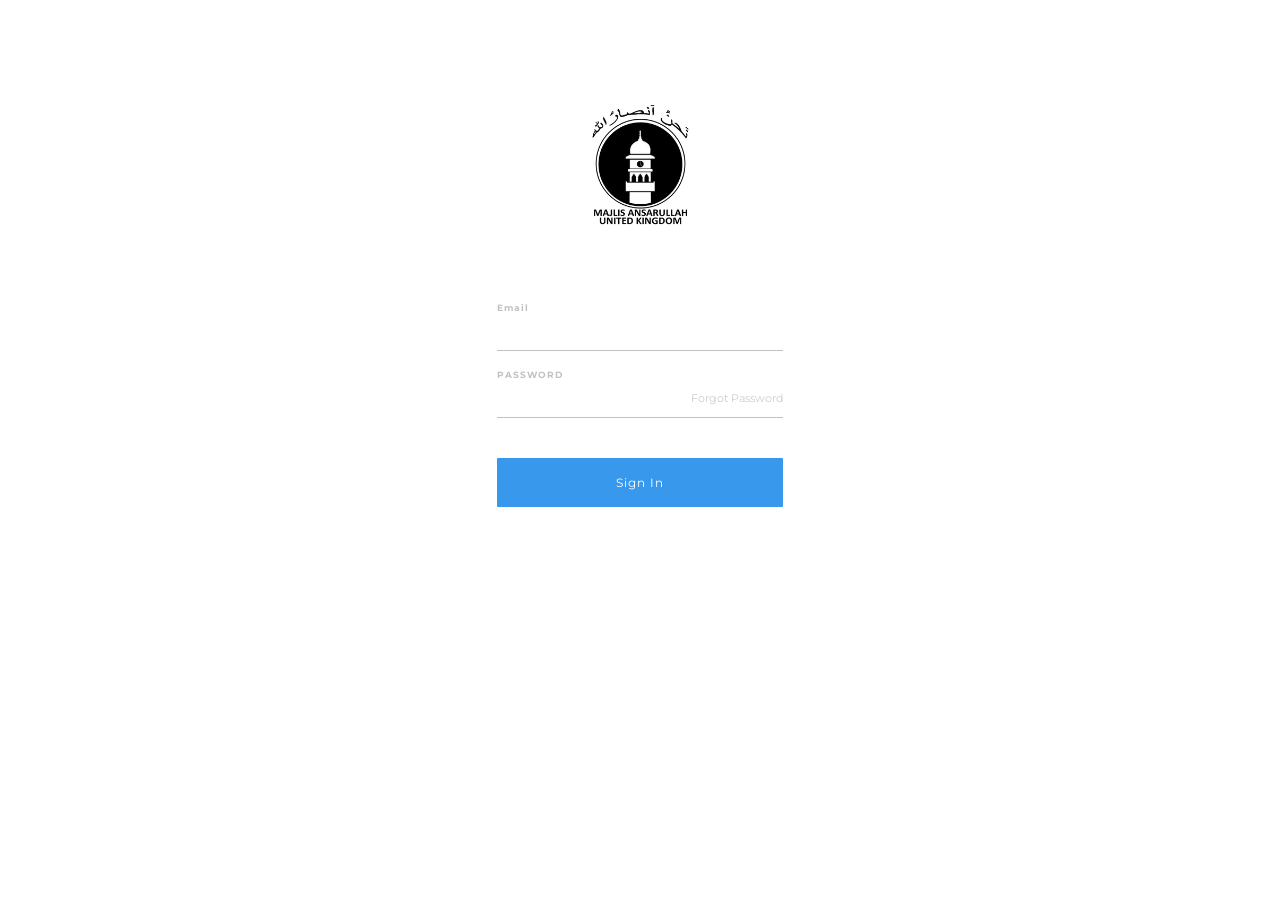
==== login.html @ 900bfc63 "first version1" ====
<!DOCTYPE html>
<html>
<head>
  <meta charset="utf-8">
  <title>Login</title>
  <meta name="viewport" content="width=device-width, initial-scale=1">
  <link rel="stylesheet" type="text/css" href="css/normalize.css">
  <link rel="stylesheet" type="text/css" href="css/framework.css">
  <link rel="stylesheet" type="text/css" href="css/styles.css">
  <link rel="shortcut icon" type="image/x-icon" href="images/logo.ico">
  <link rel="apple-touch-icon" href="images/logo.ico">
  <meta name="viewport" content="width=device-width, initial-scale=1, maximum-scale=1, user-scalable=no">
  <link href="css/ionicons.min.css" rel="stylesheet" type="text/css" />
</head>
<body>
  <section class="w-section mobile-wrapper">
    <div class="page-content bg-gradient" id="main-stack" data-scroll="0">
      <div class="body padding">
        <div class="logo-login"></div>
        <div class="bottom-section padding">
          <div class="w-form">
            <form id="login-form" name="login-form" action="" data-redirect="home.html">
              <div>
                <label class="label-form light" for="email-field">Email</label>
                <input class="w-input input-form light" id="email" type="email" name="email" data-name="email" >
                <div class="separator-fields"></div>
              </div>
              <div>
                <label class="label-form light" for="email">PASSWORD</label>
                <div class="block-input-combined">
                  <input class="w-input input-form light left" id="password" type="password" name="password" data-name="password" ><a class="right-input-link" href="forgot.html" data-load="1">Forgot Password</a>
                </div>
                <div class="separator-button-input"></div>
              </div>
              <input class="w-button action-button" type="submit" value="Sign In" data-wait="Please wait...">
              <div class="separator-button"></div><a class="link-upper" href="signup.html" data-load="1">Don't have an account? <strong class="b-link">Sign Up</strong></a>
            </form>
            
          </div>
        </div>
      </div>
    </div>
    <div class="page-content loading-mask" id="new-stack">
      <div class="loading-icon">
        <div class="navbar-button-icon icon ion-load-d"></div>
      </div>
    </div>
  </section>
  <script src="js/webfont.js"></script>
  <script>
    WebFont.load({
      google: {
        families: ["Montserrat:400,700"]
      }
    });
	/*$('input, textarea, button, select').off('touchstart mousedown').on('touchstart mousedown', function(e) {
    e.stopPropagation();
});*/
  </script>
  <script type="text/javascript" src="js/modernizr.js"></script>
  <script type="text/javascript" src="js/jquery.min.js"></script>
  <script type="text/javascript" src="js/framework.js"></script>
  <script type="text/javascript" src="js/scripts.js"></script>
  <script src="phonegap.js" type="text/javascript"></script>
  <!--<script type="text/javascript" src="cordova.js"></script>
  <script type="text/javascript" src="PushNotification.js"></script>-->
  <script type="text/javascript" src="js/login.js"></script>
  <!--[if lte IE 9]><script src="js/placeholders.min.js"></script><![endif]-->
</body>
</html>
---- css/framework.css ----
@font-face {
  font-family: 'framework-icons';
  src: url([data-uri]) format('truetype'), url([data-uri]) format('woff');
  font-weight: normal;
  font-style: normal;
}
[class^="w-icon-"],
[class*=" w-icon-"] {
  font-family: 'framework-icons';
  speak: none;
  font-style: normal;
  font-weight: normal;
  font-variant: normal;
  text-transform: none;
  line-height: 1;
  -webkit-font-smoothing: antialiased;
  -moz-osx-font-smoothing: grayscale;
}
.w-icon-slider-right:before {
  content: "\e600";
}
.w-icon-slider-left:before {
  content: "\e601";
}
.w-icon-nav-menu:before {
  content: "\e602";
}
.w-icon-arrow-down:before,
.w-icon-dropdown-toggle:before {
  content: "\e603";
}
* {
  -webkit-box-sizing: border-box;
  -moz-box-sizing: border-box;
  box-sizing: border-box;
}
html {
  height: 100%;
}
body {
  margin: 0;
  min-height: 100%;
  background-color: #fff;
  font-family: Arial, sans-serif;
  font-size: 14px;
  line-height: 20px;
  color: #333;
}
img {
  max-width: 100%;
  vertical-align: middle;
  display: inline-block;
}
html.w-mod-touch * {
  background-attachment: scroll !important;
}
.w-block {
  display: block;
}
.w-inline-block {
  max-width: 100%;
  display: inline-block;
}
.w-clearfix:before,
.w-clearfix:after {
  content: " ";
  display: table;
}
.w-clearfix:after {
  clear: both;
}
.w-hidden {
  display: none;
}
.w-button {
  display: inline-block;
  padding: 9px 15px;
  background-color: #3898ec;
  color: white;
  border: 0;
  line-height: inherit;
  text-decoration: none;
  cursor: pointer;
  border-radius: 0;
}
.w-button[href-disabled] {
  color: white;
  text-decoration: none;
}
input.w-button {
  -webkit-appearance: button;
}
html[data-w-dynpage] [data-w-cloak] {
  color: transparent !important;
}
h1,
h2,
h3,
h4,
h5,
h6 {
  font-weight: bold;
  margin-bottom: 10px;
}
h1 {
  font-size: 38px;
  line-height: 44px;
  margin-top: 20px;
}
h2 {
  font-size: 32px;
  line-height: 36px;
  margin-top: 20px;
}
h3 {
  font-size: 24px;
  line-height: 30px;
  margin-top: 20px;
}
h4 {
  font-size: 18px;
  line-height: 24px;
  margin-top: 10px;
}
h5 {
  font-size: 14px;
  line-height: 20px;
  margin-top: 10px;
}
h6 {
  font-size: 12px;
  line-height: 18px;
  margin-top: 10px;
}
p {
  margin-top: 0;
  margin-bottom: 10px;
}
a {
  color: #0082f3;
  text-decoration: underline;
}
a:focus {
  outline: 0;
}
blockquote {
  margin: 0 0 10px 0;
  padding: 10px 20px;
  border-left: 5px solid #E2E2E2;
  font-size: 18px;
  line-height: 22px;
}
figure {
  margin: 0;
  margin-bottom: 10px;
}
figcaption {
  margin-top: 5px;
  text-align: center;
}
ul,
ol {
  margin-top: 0;
  margin-bottom: 0;
  padding-left: 40px;
}
.w-list-unstyled {
  padding-left: 0;
  list-style: none;
}
.w-embed:before,
.w-embed:after {
  content: " ";
  display: table;
}
.w-embed:after {
  clear: both;
}
.w-video {
  width: 100%;
  position: relative;
  padding: 0;
}
.w-video iframe,
.w-video object,
.w-video embed {
  position: absolute;
  top: 0;
  left: 0;
  width: 100%;
  height: 100%;
}
fieldset {
  padding: 0;
  margin: 0;
  border: 0;
}
button,
html input[type="button"],
input[type="reset"] {
  border: 0;
  cursor: pointer;
  -webkit-appearance: button;
}
.w-form {
  margin: 0 0 15px;
}
.w-form-done {
  display: none;
  padding: 20px;
  text-align: center;
  background-color: #dddddd;
}
.w-form-fail {
  display: none;
  margin-top: 10px;
  padding: 10px;
  background-color: #ffdede;
}
label {
  display: block;
  margin-bottom: 5px;
  font-weight: bold;
}
.w-input,
.w-select {
  display: block;
  width: 100%;
  height: 38px;
  padding: 8px 12px;
  margin-bottom: 10px;
  font-size: 14px;
  line-height: 1.428571429;
  color: #333333;
  vertical-align: middle;
  background-color: #ffffff;
  border: 1px solid #cccccc;
}
.w-input:-moz-placeholder,
.w-select:-moz-placeholder {
  color: #999999;
}
.w-input::-moz-placeholder,
.w-select::-moz-placeholder {
  color: #999999;
  opacity: 1;
}
.w-input:-ms-input-placeholder,
.w-select:-ms-input-placeholder {
  color: #999999;
}
.w-input::-webkit-input-placeholder,
.w-select::-webkit-input-placeholder {
  color: #999999;
}
.w-input:focus,
.w-select:focus {
  border-color: #3898ec;
  outline: 0;
}
.w-input[disabled],
.w-select[disabled],
.w-input[readonly],
.w-select[readonly],
fieldset[disabled] .w-input,
fieldset[disabled] .w-select {
  cursor: not-allowed;
  background-color: #eeeeee;
}
textarea.w-input,
textarea.w-select {
  height: auto;
}
.w-select {
  background-image: -webkit-linear-gradient(white 0%, #f3f3f3 100%);
  background-image: linear-gradient(white 0%, #f3f3f3 100%);
}
.w-select[multiple] {
  height: auto;
}
.w-form-label {
  display: inline-block;
  cursor: pointer;
  font-weight: normal;
  margin-bottom: 0px;
}
.w-checkbox,
.w-radio {
  display: block;
  margin-bottom: 5px;
  padding-left: 20px;
}
.w-checkbox:before,
.w-radio:before,
.w-checkbox:after,
.w-radio:after {
  content: " ";
  display: table;
}
.w-checkbox:after,
.w-radio:after {
  clear: both;
}
.w-checkbox-input,
.w-radio-input {
  margin: 4px 0 0;
  margin-top: 1px \9;
  line-height: normal;
  float: left;
  margin-left: -20px;
}
.w-radio-input {
  margin-top: 3px;
}
.w-container {
  margin-left: auto;
  margin-right: auto;
  max-width: 940px;
}
.w-container:before,
.w-container:after {
  content: " ";
  display: table;
}
.w-container:after {
  clear: both;
}
.w-container .w-row {
  margin-left: -10px;
  margin-right: -10px;
}
.w-row:before,
.w-row:after {
  content: " ";
  display: table;
}
.w-row:after {
  clear: both;
}
.w-row .w-row {
  margin-left: 0;
  margin-right: 0;
}
.w-col {
  position: relative;
  float: left;
  width: 100%;
  min-height: 1px;
  padding-left: 10px;
  padding-right: 10px;
}
.w-col .w-col {
  padding-left: 0;
  padding-right: 0;
}
.w-col-1 {
  width: 8.33333333%;
}
.w-col-2 {
  width: 16.66666667%;
}
.w-col-3 {
  width: 25%;
}
.w-col-4 {
  width: 33.33333333%;
}
.w-col-5 {
  width: 41.66666667%;
}
.w-col-6 {
  width: 50%;
}
.w-col-7 {
  width: 58.33333333%;
}
.w-col-8 {
  width: 66.66666667%;
}
.w-col-9 {
  width: 75%;
}
.w-col-10 {
  width: 83.33333333%;
}
.w-col-11 {
  width: 91.66666667%;
}
.w-col-12 {
  width: 100%;
}
.w-col-push-1 {
  left: 8.33333333%;
}
.w-col-push-2 {
  left: 16.66666667%;
}
.w-col-push-3 {
  left: 25%;
}
.w-col-push-4 {
  left: 33.33333333%;
}
.w-col-push-5 {
  left: 41.66666667%;
}
.w-col-push-6 {
  left: 50%;
}
.w-col-push-7 {
  left: 58.33333333%;
}
.w-col-push-8 {
  left: 66.66666667%;
}
.w-col-push-9 {
  left: 75%;
}
.w-col-push-10 {
  left: 83.33333333%;
}
.w-col-push-11 {
  left: 91.66666667%;
}
.w-col-pull-1 {
  right: 8.33333333%;
}
.w-col-pull-2 {
  right: 16.66666667%;
}
.w-col-pull-3 {
  right: 25%;
}
.w-col-pull-4 {
  right: 33.33333333%;
}
.w-col-pull-5 {
  right: 41.66666667%;
}
.w-col-pull-6 {
  right: 50%;
}
.w-col-pull-7 {
  right: 58.33333333%;
}
.w-col-pull-8 {
  right: 66.66666667%;
}
.w-col-pull-9 {
  right: 75%;
}
.w-col-pull-10 {
  right: 83.33333333%;
}
.w-col-pull-11 {
  right: 91.66666667%;
}
.w-col-offset-1 {
  margin-left: 8.33333333%;
}
.w-col-offset-2 {
  margin-left: 16.66666667%;
}
.w-col-offset-3 {
  margin-left: 25%;
}
.w-col-offset-4 {
  margin-left: 33.33333333%;
}
.w-col-offset-5 {
  margin-left: 41.66666667%;
}
.w-col-offset-6 {
  margin-left: 50%;
}
.w-col-offset-7 {
  margin-left: 58.33333333%;
}
.w-col-offset-8 {
  margin-left: 66.66666667%;
}
.w-col-offset-9 {
  margin-left: 75%;
}
.w-col-offset-10 {
  margin-left: 83.33333333%;
}
.w-col-offset-11 {
  margin-left: 91.66666667%;
}
.w-hidden-main {
  display: none !important;
}
@media screen and (max-width: 991px) {
  .w-container {
    max-width: 728px;
  }
  .w-hidden-main {
    display: inherit !important;
  }
  .w-hidden-medium {
    display: none !important;
  }
  .w-col-medium-1 {
    width: 8.33333333%;
  }
  .w-col-medium-2 {
    width: 16.66666667%;
  }
  .w-col-medium-3 {
    width: 25%;
  }
  .w-col-medium-4 {
    width: 33.33333333%;
  }
  .w-col-medium-5 {
    width: 41.66666667%;
  }
  .w-col-medium-6 {
    width: 50%;
  }
  .w-col-medium-7 {
    width: 58.33333333%;
  }
  .w-col-medium-8 {
    width: 66.66666667%;
  }
  .w-col-medium-9 {
    width: 75%;
  }
  .w-col-medium-10 {
    width: 83.33333333%;
  }
  .w-col-medium-11 {
    width: 91.66666667%;
  }
  .w-col-medium-12 {
    width: 100%;
  }
  .w-col-medium-push-1 {
    left: 8.33333333%;
  }
  .w-col-medium-push-2 {
    left: 16.66666667%;
  }
  .w-col-medium-push-3 {
    left: 25%;
  }
  .w-col-medium-push-4 {
    left: 33.33333333%;
  }
  .w-col-medium-push-5 {
    left: 41.66666667%;
  }
  .w-col-medium-push-6 {
    left: 50%;
  }
  .w-col-medium-push-7 {
    left: 58.33333333%;
  }
  .w-col-medium-push-8 {
    left: 66.66666667%;
  }
  .w-col-medium-push-9 {
    left: 75%;
  }
  .w-col-medium-push-10 {
    left: 83.33333333%;
  }
  .w-col-medium-push-11 {
    left: 91.66666667%;
  }
  .w-col-medium-pull-1 {
    right: 8.33333333%;
  }
  .w-col-medium-pull-2 {
    right: 16.66666667%;
  }
  .w-col-medium-pull-3 {
    right: 25%;
  }
  .w-col-medium-pull-4 {
    right: 33.33333333%;
  }
  .w-col-medium-pull-5 {
    right: 41.66666667%;
  }
  .w-col-medium-pull-6 {
    right: 50%;
  }
  .w-col-medium-pull-7 {
    right: 58.33333333%;
  }
  .w-col-medium-pull-8 {
    right: 66.66666667%;
  }
  .w-col-medium-pull-9 {
    right: 75%;
  }
  .w-col-medium-pull-10 {
    right: 83.33333333%;
  }
  .w-col-medium-pull-11 {
    right: 91.66666667%;
  }
  .w-col-medium-offset-1 {
    margin-left: 8.33333333%;
  }
  .w-col-medium-offset-2 {
    margin-left: 16.66666667%;
  }
  .w-col-medium-offset-3 {
    margin-left: 25%;
  }
  .w-col-medium-offset-4 {
    margin-left: 33.33333333%;
  }
  .w-col-medium-offset-5 {
    margin-left: 41.66666667%;
  }
  .w-col-medium-offset-6 {
    margin-left: 50%;
  }
  .w-col-medium-offset-7 {
    margin-left: 58.33333333%;
  }
  .w-col-medium-offset-8 {
    margin-left: 66.66666667%;
  }
  .w-col-medium-offset-9 {
    margin-left: 75%;
  }
  .w-col-medium-offset-10 {
    margin-left: 83.33333333%;
  }
  .w-col-medium-offset-11 {
    margin-left: 91.66666667%;
  }
  .w-col-stack {
    width: 100%;
    left: auto;
    right: auto;
  }
}
@media screen and (max-width: 767px) {
  .w-hidden-main {
    display: inherit !important;
  }
  .w-hidden-medium {
    display: inherit !important;
  }
  .w-hidden-small {
    display: none !important;
  }
  .w-row,
  .w-container .w-row {
    margin-left: 0;
    margin-right: 0;
  }
  .w-col {
    width: 100%;
    left: auto;
    right: auto;
  }
  .w-col-small-1 {
    width: 8.33333333%;
  }
  .w-col-small-2 {
    width: 16.66666667%;
  }
  .w-col-small-3 {
    width: 25%;
  }
  .w-col-small-4 {
    width: 33.33333333%;
  }
  .w-col-small-5 {
    width: 41.66666667%;
  }
  .w-col-small-6 {
    width: 50%;
  }
  .w-col-small-7 {
    width: 58.33333333%;
  }
  .w-col-small-8 {
    width: 66.66666667%;
  }
  .w-col-small-9 {
    width: 75%;
  }
  .w-col-small-10 {
    width: 83.33333333%;
  }
  .w-col-small-11 {
    width: 91.66666667%;
  }
  .w-col-small-12 {
    width: 100%;
  }
  .w-col-small-push-1 {
    left: 8.33333333%;
  }
  .w-col-small-push-2 {
    left: 16.66666667%;
  }
  .w-col-small-push-3 {
    left: 25%;
  }
  .w-col-small-push-4 {
    left: 33.33333333%;
  }
  .w-col-small-push-5 {
    left: 41.66666667%;
  }
  .w-col-small-push-6 {
    left: 50%;
  }
  .w-col-small-push-7 {
    left: 58.33333333%;
  }
  .w-col-small-push-8 {
    left: 66.66666667%;
  }
  .w-col-small-push-9 {
    left: 75%;
  }
  .w-col-small-push-10 {
    left: 83.33333333%;
  }
  .w-col-small-push-11 {
    left: 91.66666667%;
  }
  .w-col-small-pull-1 {
    right: 8.33333333%;
  }
  .w-col-small-pull-2 {
    right: 16.66666667%;
  }
  .w-col-small-pull-3 {
    right: 25%;
  }
  .w-col-small-pull-4 {
    right: 33.33333333%;
  }
  .w-col-small-pull-5 {
    right: 41.66666667%;
  }
  .w-col-small-pull-6 {
    right: 50%;
  }
  .w-col-small-pull-7 {
    right: 58.33333333%;
  }
  .w-col-small-pull-8 {
    right: 66.66666667%;
  }
  .w-col-small-pull-9 {
    right: 75%;
  }
  .w-col-small-pull-10 {
    right: 83.33333333%;
  }
  .w-col-small-pull-11 {
    right: 91.66666667%;
  }
  .w-col-small-offset-1 {
    margin-left: 8.33333333%;
  }
  .w-col-small-offset-2 {
    margin-left: 16.66666667%;
  }
  .w-col-small-offset-3 {
    margin-left: 25%;
  }
  .w-col-small-offset-4 {
    margin-left: 33.33333333%;
  }
  .w-col-small-offset-5 {
    margin-left: 41.66666667%;
  }
  .w-col-small-offset-6 {
    margin-left: 50%;
  }
  .w-col-small-offset-7 {
    margin-left: 58.33333333%;
  }
  .w-col-small-offset-8 {
    margin-left: 66.66666667%;
  }
  .w-col-small-offset-9 {
    margin-left: 75%;
  }
  .w-col-small-offset-10 {
    margin-left: 83.33333333%;
  }
  .w-col-small-offset-11 {
    margin-left: 91.66666667%;
  }
}
@media screen and (max-width: 479px) {
  .w-container {
    max-width: none;
  }
  .w-hidden-main {
    display: inherit !important;
  }
  .w-hidden-medium {
    display: inherit !important;
  }
  .w-hidden-small {
    display: inherit !important;
  }
  .w-hidden-tiny {
    display: none !important;
  }
  .w-col {
    width: 100%;
  }
  .w-col-tiny-1 {
    width: 8.33333333%;
  }
  .w-col-tiny-2 {
    width: 16.66666667%;
  }
  .w-col-tiny-3 {
    width: 25%;
  }
  .w-col-tiny-4 {
    width: 33.33333333%;
  }
  .w-col-tiny-5 {
    width: 41.66666667%;
  }
  .w-col-tiny-6 {
    width: 50%;
  }
  .w-col-tiny-7 {
    width: 58.33333333%;
  }
  .w-col-tiny-8 {
    width: 66.66666667%;
  }
  .w-col-tiny-9 {
    width: 75%;
  }
  .w-col-tiny-10 {
    width: 83.33333333%;
  }
  .w-col-tiny-11 {
    width: 91.66666667%;
  }
  .w-col-tiny-12 {
    width: 100%;
  }
  .w-col-tiny-push-1 {
    left: 8.33333333%;
  }
  .w-col-tiny-push-2 {
    left: 16.66666667%;
  }
  .w-col-tiny-push-3 {
    left: 25%;
  }
  .w-col-tiny-push-4 {
    left: 33.33333333%;
  }
  .w-col-tiny-push-5 {
    left: 41.66666667%;
  }
  .w-col-tiny-push-6 {
    left: 50%;
  }
  .w-col-tiny-push-7 {
    left: 58.33333333%;
  }
  .w-col-tiny-push-8 {
    left: 66.66666667%;
  }
  .w-col-tiny-push-9 {
    left: 75%;
  }
  .w-col-tiny-push-10 {
    left: 83.33333333%;
  }
  .w-col-tiny-push-11 {
    left: 91.66666667%;
  }
  .w-col-tiny-pull-1 {
    right: 8.33333333%;
  }
  .w-col-tiny-pull-2 {
    right: 16.66666667%;
  }
  .w-col-tiny-pull-3 {
    right: 25%;
  }
  .w-col-tiny-pull-4 {
    right: 33.33333333%;
  }
  .w-col-tiny-pull-5 {
    right: 41.66666667%;
  }
  .w-col-tiny-pull-6 {
    right: 50%;
  }
  .w-col-tiny-pull-7 {
    right: 58.33333333%;
  }
  .w-col-tiny-pull-8 {
    right: 66.66666667%;
  }
  .w-col-tiny-pull-9 {
    right: 75%;
  }
  .w-col-tiny-pull-10 {
    right: 83.33333333%;
  }
  .w-col-tiny-pull-11 {
    right: 91.66666667%;
  }
  .w-col-tiny-offset-1 {
    margin-left: 8.33333333%;
  }
  .w-col-tiny-offset-2 {
    margin-left: 16.66666667%;
  }
  .w-col-tiny-offset-3 {
    margin-left: 25%;
  }
  .w-col-tiny-offset-4 {
    margin-left: 33.33333333%;
  }
  .w-col-tiny-offset-5 {
    margin-left: 41.66666667%;
  }
  .w-col-tiny-offset-6 {
    margin-left: 50%;
  }
  .w-col-tiny-offset-7 {
    margin-left: 58.33333333%;
  }
  .w-col-tiny-offset-8 {
    margin-left: 66.66666667%;
  }
  .w-col-tiny-offset-9 {
    margin-left: 75%;
  }
  .w-col-tiny-offset-10 {
    margin-left: 83.33333333%;
  }
  .w-col-tiny-offset-11 {
    margin-left: 91.66666667%;
  }
}
.w-widget {
  position: relative;
}
.w-widget-map {
  width: 100%;
  height: 400px;
}
.w-widget-map label {
  width: auto;
  display: inline;
}
.w-widget-map img {
  max-width: inherit;
}
.w-widget-map .gm-style-iw {
  width: 90% !important;
  height: auto !important;
  top: 7px !important;
  left: 6% !important;
  display: inline;
  text-align: center;
  overflow: hidden;
}
.w-widget-map .gm-style-iw + div {
  display: none;
}
.w-widget-twitter {
  overflow: hidden;
}
.w-widget-gplus {
  overflow: hidden;
}
.w-slider {
  position: relative;
  height: 300px;
  text-align: center;
  background: #dddddd;
  clear: both;
  -webkit-tap-highlight-color: rgba(0, 0, 0, 0);
  tap-highlight-color: rgba(0, 0, 0, 0);
}
.w-slider-mask {
  position: relative;
  display: block;
  overflow: hidden;
  z-index: 1;
  left: 0;
  right: 0;
  height: 100%;
  white-space: nowrap;
}
.w-slide {
  position: relative;
  display: inline-block;
  vertical-align: top;
  width: 100%;
  height: 100%;
  white-space: normal;
  text-align: left;
}
.w-slider-nav {
  position: absolute;
  z-index: 2;
  top: auto;
  right: 0;
  bottom: 0;
  left: 0;
  margin: auto;
  padding-top: 10px;
  height: 40px;
  text-align: center;
  -webkit-tap-highlight-color: rgba(0, 0, 0, 0);
  tap-highlight-color: rgba(0, 0, 0, 0);
}
.w-slider-nav.w-round > div {
  -webkit-border-radius: 100%;
  -webkit-background-clip: padding-box;
  -moz-border-radius: 100%;
  -moz-background-clip: padding;
  border-radius: 100%;
  background-clip: padding-box;
}
.w-slider-nav.w-num > div {
  width: auto;
  height: auto;
  padding: 0.2em 0.5em;
  font-size: inherit;
  line-height: inherit;
}
.w-slider-nav.w-shadow > div {
  -webkit-box-shadow: 0 0 3px rgba(51, 51, 51, 0.4);
  -moz-box-shadow: 0 0 3px rgba(51, 51, 51, 0.4);
  box-shadow: 0 0 3px rgba(51, 51, 51, 0.4);
}
.w-slider-nav-invert {
  color: #fff;
}
.w-slider-nav-invert > div {
  background-color: rgba(34, 34, 34, 0.4);
}
.w-slider-nav-invert > div.w-active {
  background-color: #222;
}
.w-slider-dot {
  position: relative;
  display: inline-block;
  width: 1em;
  height: 1em;
  background-color: rgba(255, 255, 255, 0.4);
  cursor: pointer;
  margin: 0 3px 0.5em;
  -webkit-transition: background-color 100ms, color 100ms;
  -moz-transition: background-color 100ms, color 100ms;
  -o-transition: background-color 100ms, color 100ms;
  transition: background-color 100ms, color 100ms;
}
.w-slider-dot.w-active {
  background-color: #fff;
}
.w-slider-arrow-left,
.w-slider-arrow-right {
  position: absolute;
  width: 80px;
  top: 0;
  right: 0;
  bottom: 0;
  left: 0;
  margin: auto;
  cursor: pointer;
  overflow: hidden;
  color: white;
  font-size: 40px;
  -webkit-tap-highlight-color: rgba(0, 0, 0, 0);
  tap-highlight-color: rgba(0, 0, 0, 0);
  -webkit-user-select: none;
  -moz-user-select: none;
  -ms-user-select: none;
  user-select: none;
}
.w-slider-arrow-left [class^="w-icon-"],
.w-slider-arrow-right [class^="w-icon-"],
.w-slider-arrow-left [class*=" w-icon-"],
.w-slider-arrow-right [class*=" w-icon-"] {
  position: absolute;
}
.w-slider-arrow-left {
  z-index: 3;
  right: auto;
}
.w-slider-arrow-right {
  z-index: 4;
  left: auto;
}
.w-icon-slider-left,
.w-icon-slider-right {
  top: 0;
  right: 0;
  bottom: 0;
  left: 0;
  margin: auto;
  width: 1em;
  height: 1em;
}
.w-dropdown {
  display: inline-block;
  position: relative;
  text-align: left;
  margin-left: auto;
  margin-right: auto;
  z-index: 900;
}
.w-dropdown-btn,
.w-dropdown-toggle,
.w-dropdown-link {
  position: relative;
  vertical-align: top;
  text-decoration: none;
  color: #222222;
  padding: 20px;
  text-align: left;
  margin-left: auto;
  margin-right: auto;
  white-space: nowrap;
}
.w-dropdown-toggle {
  -webkit-user-select: none;
  -moz-user-select: none;
  -ms-user-select: none;
  user-select: none;
  display: inline-block;
  cursor: pointer;
  padding-right: 40px;
}
.w-dropdown-toggle:focus {
  outline: 0;
}
.w-icon-dropdown-toggle {
  position: absolute;
  top: 0;
  right: 0;
  bottom: 0;
  margin: auto;
  margin-right: 20px;
  width: 1em;
  height: 1em;
}
.w-dropdown-list {
  position: absolute;
  background: #dddddd;
  display: none;
  min-width: 100%;
}
.w-dropdown-list.w--open {
  display: block;
}
.w-dropdown-link {
  padding: 10px 20px;
  display: block;
  color: #222222;
}
.w-dropdown-link:hover {
  color: #222222;
  text-decoration: none;
}
.w-dropdown-link.w--current {
  color: #0082f3;
}
.w-nav[data-collapse="all"] .w-dropdown,
.w-nav[data-collapse="all"] .w-dropdown-toggle {
  display: block;
}
.w-nav[data-collapse="all"] .w-dropdown-list {
  position: static;
}
@media screen and (max-width: 991px) {
  .w-nav[data-collapse="medium"] .w-dropdown,
  .w-nav[data-collapse="medium"] .w-dropdown-toggle {
    display: block;
  }
  .w-nav[data-collapse="medium"] .w-dropdown-list {
    position: static;
  }
}
@media screen and (max-width: 767px) {
  .w-nav[data-collapse="small"] .w-dropdown,
  .w-nav[data-collapse="small"] .w-dropdown-toggle {
    display: block;
  }
  .w-nav[data-collapse="small"] .w-dropdown-list {
    position: static;
  }
  .w-nav-brand {
    padding-left: 10px;
  }
}
@media screen and (max-width: 479px) {
  .w-nav[data-collapse="tiny"] .w-dropdown,
  .w-nav[data-collapse="tiny"] .w-dropdown-toggle {
    display: block;
  }
  .w-nav[data-collapse="tiny"] .w-dropdown-list {
    position: static;
  }
}
/**
 * ## Note
 * Safari (on both iOS and OS X) does not handle viewport units (vh, vw) well.
 * For example percentage units do not work on descendants of elements that
 * have any dimensions expressed in viewport units. It also doesn’t handle them at
 * all in `calc()`.
 */
/**
 * Wrapper around all lightbox elements
 *
 * 1. Since the lightbox can receive focus, IE also gives it an outline.
 * 2. Fixes flickering on Chrome when a transition is in progress
 *    underneath the lightbox.
 */
.w-lightbox-backdrop {
  position: fixed;
  top: 0;
  right: 0;
  bottom: 0;
  left: 0;
  color: #fff;
  font-family: "Helvetica Neue", Helvetica, Ubuntu, "Segoe UI", Verdana, sans-serif;
  font-size: 17px;
  font-weight: 300;
  text-align: center;
  background: rgba(0, 0, 0, 0.9);
  z-index: 2000;
  outline: 0;
  /* 1 */
  opacity: 0;
  -webkit-user-select: none;
  -moz-user-select: none;
  -ms-user-select: none;
  -webkit-tap-highlight-color: transparent;
  -webkit-transform: translate(0, 0);
  /* 2 */
}
/**
 * Neat trick to bind the rubberband effect to our canvas instead of the whole
 * document on iOS. It also prevents a bug that causes the document underneath to scroll.
 */
.w-lightbox-backdrop,
.w-lightbox-container {
  height: 100%;
  overflow: auto;
  -webkit-overflow-scrolling: touch;
}
.w-lightbox-content {
  position: relative;
  height: 100vh;
  overflow: hidden;
}
.w-lightbox-view {
  position: absolute;
  width: 100vw;
  height: 100vh;
  opacity: 0;
}
.w-lightbox-view:before {
  content: "";
  height: 100vh;
}
/* .w-lightbox-content */
.w-lightbox-group,
.w-lightbox-group .w-lightbox-view,
.w-lightbox-group .w-lightbox-view:before {
  height: 86vh;
}
.w-lightbox-frame,
.w-lightbox-view:before {
  display: inline-block;
  vertical-align: middle;
}
/*
 * 1. Remove default margin set by user-agent on the <figure> element.
 */
.w-lightbox-figure {
  position: relative;
  margin: 0;
  /* 1 */
}
.w-lightbox-group .w-lightbox-figure {
  cursor: pointer;
}
/**
 * IE adds image dimensions as width and height attributes on the IMG tag,
 * but we need both width and height to be set to auto to enable scaling.
 */
.w-lightbox-img {
  width: auto;
  height: auto;
  max-width: none;
}
.w-lightbox-image {
  display: block;
  max-width: 100vw;
  max-height: 100vh;
}
.w-lightbox-group .w-lightbox-image {
  max-height: 86vh;
}
.w-lightbox-caption {
  position: absolute;
  right: 0;
  bottom: 0;
  left: 0;
  padding: .5em 1em;
  background: rgba(0, 0, 0, 0.4);
  text-align: left;
  text-overflow: ellipsis;
  white-space: nowrap;
  overflow: hidden;
}
.w-lightbox-embed {
  position: absolute;
  top: 0;
  right: 0;
  bottom: 0;
  left: 0;
  width: 100%;
  height: 100%;
}
.w-lightbox-control {
  position: absolute;
  top: 0;
  width: 4em;
  background-size: 24px;
  background-repeat: no-repeat;
  background-position: center;
  cursor: pointer;
  -webkit-transition: all .3s;
  transition: all .3s;
}
.w-lightbox-left {
  display: none;
  bottom: 0;
  left: 0;
  /* <svg xmlns="http://www.w3.org/2000/svg" viewBox="-20 0 24 40" width="24" height="40"><g transform="rotate(45)"><path d="m0 0h5v23h23v5h-28z" opacity=".4"/><path d="m1 1h3v23h23v3h-26z" fill="#fff"/></g></svg> */
  background-image: url("[data-uri]");
}
.w-lightbox-right {
  display: none;
  right: 0;
  bottom: 0;
  /* <svg xmlns="http://www.w3.org/2000/svg" viewBox="-4 0 24 40" width="24" height="40"><g transform="rotate(45)"><path d="m0-0h28v28h-5v-23h-23z" opacity=".4"/><path d="m1 1h26v26h-3v-23h-23z" fill="#fff"/></g></svg> */
  background-image: url("[data-uri]");
}
/*
 * Without specifying the with and height inside the SVG, all versions of IE render the icon too small.
 * The bug does not seem to manifest itself if the elements are tall enough such as the above arrows.
 * (http://stackoverflow.com/questions/16092114/background-size-differs-in-internet-explorer)
 */
.w-lightbox-close {
  right: 0;
  height: 2.6em;
  /* <svg xmlns="http://www.w3.org/2000/svg" viewBox="-4 0 18 17" width="18" height="17"><g transform="rotate(45)"><path d="m0 0h7v-7h5v7h7v5h-7v7h-5v-7h-7z" opacity=".4"/><path d="m1 1h7v-7h3v7h7v3h-7v7h-3v-7h-7z" fill="#fff"/></g></svg> */
  background-image: url("[data-uri]");
  background-size: 18px;
}
/**
 * 1. All IE versions add extra space at the bottom without this.
 */
.w-lightbox-strip {
  padding: 0 1vh;
  line-height: 0;
  /* 1 */
  white-space: nowrap;
  overflow-x: auto;
  overflow-y: hidden;
}
/*
 * 1. We use content-box to avoid having to do `width: calc(10vh + 2vw)`
 *    which doesn’t work in Safari anyway.
 * 2. Chrome renders images pixelated when switching to GPU. Making sure
 *    the parent is also rendered on the GPU (by setting translate3d for
 *    example) fixes this behavior.
 */
.w-lightbox-item {
  display: inline-block;
  width: 10vh;
  padding: 2vh 1vh;
  box-sizing: content-box;
  /* 1 */
  cursor: pointer;
  -webkit-transform: translate3d(0, 0, 0);
  /* 2 */
}
.w-lightbox-active {
  opacity: .3;
}
.w-lightbox-thumbnail {
  position: relative;
  height: 10vh;
  background: #222;
  overflow: hidden;
}
.w-lightbox-thumbnail-image {
  position: absolute;
  top: 0;
  left: 0;
}
.w-lightbox-thumbnail .w-lightbox-tall {
  top: 50%;
  width: 100%;
  -webkit-transform: translate(0, -50%);
  -ms-transform: translate(0, -50%);
  transform: translate(0, -50%);
}
.w-lightbox-thumbnail .w-lightbox-wide {
  left: 50%;
  height: 100%;
  -webkit-transform: translate(-50%, 0);
  -ms-transform: translate(-50%, 0);
  transform: translate(-50%, 0);
}
/*
 * Spinner
 *
 * Absolute pixel values are used to avoid rounding errors that would cause
 * the white spinning element to be misaligned with the track.
 */
.w-lightbox-spinner {
  position: absolute;
  top: 50%;
  left: 50%;
  box-sizing: border-box;
  width: 40px;
  height: 40px;
  margin-top: -20px;
  margin-left: -20px;
  border: 5px solid rgba(0, 0, 0, 0.4);
  border-radius: 50%;
  -webkit-animation: spin .8s infinite linear;
  animation: spin .8s infinite linear;
}
.w-lightbox-spinner:after {
  content: "";
  position: absolute;
  top: -4px;
  right: -4px;
  bottom: -4px;
  left: -4px;
  border: 3px solid transparent;
  border-bottom-color: #fff;
  border-radius: 50%;
}
/*
 * Utility classes
 */
.w-lightbox-hide {
  display: none;
}
.w-lightbox-noscroll {
  overflow: hidden;
}
@media (min-width: 768px) {
  .w-lightbox-content {
    height: 96vh;
    margin-top: 2vh;
  }
  .w-lightbox-view,
  .w-lightbox-view:before {
    height: 96vh;
  }
  /* .w-lightbox-content */
  .w-lightbox-group,
  .w-lightbox-group .w-lightbox-view,
  .w-lightbox-group .w-lightbox-view:before {
    height: 84vh;
  }
  .w-lightbox-image {
    max-width: 96vw;
    max-height: 96vh;
  }
  .w-lightbox-group .w-lightbox-image {
    max-width: 82.3vw;
    max-height: 84vh;
  }
  .w-lightbox-left,
  .w-lightbox-right {
    display: block;
    opacity: .5;
  }
  .w-lightbox-close {
    opacity: .8;
  }
  .w-lightbox-control:hover {
    opacity: 1;
  }
}
.w-lightbox-inactive,
.w-lightbox-inactive:hover {
  opacity: 0;
}
.w-richtext:before,
.w-richtext:after {
  content: " ";
  display: table;
}
.w-richtext:after {
  clear: both;
}
.w-richtext .w-richtext-figure-selected[data-rt-type="video"] div:before {
  outline: 2px solid #2895f7;
}
.w-richtext .w-richtext-figure-selected[data-rt-type="image"] div {
  outline: 2px solid #2895f7;
}
.w-richtext figure[data-rt-type="video"] > div:before {
  content: '';
  position: absolute;
  display: none;
  left: 0;
  top: 0;
  right: 0;
  bottom: 0;
  z-index: 1;
}
.w-richtext figure {
  position: relative;
  max-width: 60%;
}
.w-richtext figure > div:before,
.w-richtext figure img {
  cursor: default!important;
}
.w-richtext figure img {
  width: 100%;
}
.w-richtext figure figcaption.w-richtext-figcaption-placeholder {
  opacity: 0.6;
}
.w-richtext figure div {
  /* fix incorrectly sized selection border in the data manager */
  font-size: 0px;
  color: transparent;
}
.w-richtext figure[data-rt-type="image"] {
  display: table;
}
.w-richtext figure[data-rt-type="image"] > div {
  display: inline-block;
}
.w-richtext figure[data-rt-type="image"] > figcaption {
  display: table-caption;
  caption-side: bottom;
}
.w-richtext figure[data-rt-type="video"] {
  width: 60%;
  height: 0;
}
.w-richtext figure[data-rt-type="video"] iframe {
  position: absolute;
  top: 0;
  left: 0;
  width: 100%;
  height: 100%;
}
.w-richtext figure[data-rt-type="video"] > div {
  width: 100%;
}
.w-richtext figure.w-richtext-align-center {
  margin-right: auto;
  margin-left: auto;
  clear: both;
}
.w-richtext figure.w-richtext-align-center[data-rt-type="image"] > div {
  max-width: 100%;
}
.w-richtext figure.w-richtext-align-normal {
  clear: both;
}
.w-richtext figure.w-richtext-align-fullwidth {
  width: 100%;
  text-align: center;
  clear: both;
  display: block;
}
.w-richtext figure.w-richtext-align-fullwidth > div {
  display: inline-block;
}
.w-richtext figure.w-richtext-align-fullwidth > figcaption {
  display: block;
}
.w-richtext figure.w-richtext-align-floatleft {
  float: left;
  margin-right: 15px;
  clear: none;
}
.w-richtext figure.w-richtext-align-floatright {
  float: right;
  margin-left: 15px;
  clear: none;
}
/* The video overlay (prevents interacting with (ie: playing) the video)
   should only be present when the rich text node can be edited in that context with the RTE.
   1. In the designer canvas - when not previewing the site
   2. In the editor canvas for rich text dyn collection fields
   3. In the editor canvas for static rich text fields made editable (ie: blobs)
   4. In the data managers (see both RichTextInput.less files) as this file is not used there
*/
.wf-design-mode figure[data-rt-type="video"] > div:before,
.w-editor-mount .w-dyn-list figure[data-rt-type="video"] > div:before,
.w-editor-mount .w-editable figure[data-rt-type="video"] > div:before {
  display: block;
}
.w-nav {
  position: relative;
  background: #dddddd;
  z-index: 1000;
}
.w-nav:before,
.w-nav:after {
  content: " ";
  display: table;
}
.w-nav:after {
  clear: both;
}
.w-nav-brand {
  position: relative;
  float: left;
  text-decoration: none;
  color: #333333;
}
.w-nav-brand:hover {
  text-decoration: none;
  color: #333333;
}
.w-nav-link {
  position: relative;
  display: inline-block;
  vertical-align: top;
  text-decoration: none;
  color: #222222;
  padding: 20px;
  text-align: left;
  margin-left: auto;
  margin-right: auto;
}
.w-nav-link:hover {
  text-decoration: none;
  color: #222222;
}
.w-nav-link.w--current {
  color: #0082f3;
}
.w-nav-menu {
  position: relative;
  float: right;
}
.w--nav-menu-open {
  display: block !important;
  position: absolute;
  top: 100%;
  left: 0;
  right: 0;
  background: #c8c8c8;
  text-align: center;
  overflow: visible;
  min-width: 200px;
}
.w--nav-link-open {
  display: block;
  position: relative;
}
.w-nav-overlay {
  position: absolute;
  overflow: hidden;
  display: none;
  top: 100%;
  left: 0;
  right: 0;
  width: 100%;
}
.w-nav-overlay .w--nav-menu-open {
  top: 0;
}
.w-nav[data-animation="over-left"] .w-nav-overlay {
  width: auto;
}
.w-nav[data-animation="over-left"] .w-nav-overlay,
.w-nav[data-animation="over-left"] .w--nav-menu-open {
  right: auto;
  z-index: 1;
  top: 0;
}
.w-nav[data-animation="over-right"] .w-nav-overlay {
  width: auto;
}
.w-nav[data-animation="over-right"] .w-nav-overlay,
.w-nav[data-animation="over-right"] .w--nav-menu-open {
  left: auto;
  z-index: 1;
  top: 0;
}
.w-nav-button {
  position: relative;
  float: right;
  padding: 18px;
  font-size: 24px;
  display: none;
  cursor: pointer;
  -webkit-tap-highlight-color: rgba(0, 0, 0, 0);
  tap-highlight-color: rgba(0, 0, 0, 0);
  -webkit-user-select: none;
  -moz-user-select: none;
  -ms-user-select: none;
  user-select: none;
}
.w-nav-button.w--open {
  background-color: #c8c8c8;
  color: white;
}
.w-nav[data-collapse="all"] .w-nav-menu {
  display: none;
}
.w-nav[data-collapse="all"] .w-nav-button {
  display: block;
}
@media screen and (max-width: 991px) {
  .w-nav[data-collapse="medium"] .w-nav-menu {
    display: none;
  }
  .w-nav[data-collapse="medium"] .w-nav-button {
    display: block;
  }
}
@media screen and (max-width: 767px) {
  .w-nav[data-collapse="small"] .w-nav-menu {
    display: none;
  }
  .w-nav[data-collapse="small"] .w-nav-button {
    display: block;
  }
  .w-nav-brand {
    padding-left: 10px;
  }
}
@media screen and (max-width: 479px) {
  .w-nav[data-collapse="tiny"] .w-nav-menu {
    display: none;
  }
  .w-nav[data-collapse="tiny"] .w-nav-button {
    display: block;
  }
}
.w-tabs {
  position: relative;
}
.w-tabs:before,
.w-tabs:after {
  content: " ";
  display: table;
}
.w-tabs:after {
  clear: both;
}
.w-tab-menu {
  position: relative;
}
.w-tab-link {
  position: relative;
  display: inline-block;
  vertical-align: top;
  text-decoration: none;
  padding: 9px 30px;
  text-align: left;
  cursor: pointer;
  color: #222222;
  background-color: #dddddd;
}
.w-tab-link.w--current {
  background-color: #c8c8c8;
}
.w-tab-content {
  position: relative;
  display: block;
  overflow: hidden;
}
.w-tab-pane {
  position: relative;
  display: none;
}
.w--tab-active {
  display: block;
}
@media screen and (max-width: 479px) {
  .w-tab-link {
    display: block;
  }
}
.w-ix-emptyfix:after {
  content: "";
}
@-webkit-keyframes spin {
  0% {
    -webkit-transform: rotate(0deg);
  }
  100% {
    -webkit-transform: rotate(360deg);
  }
}
@keyframes spin {
  0% {
    transform: rotate(0deg);
  }
  100% {
    transform: rotate(360deg);
  }
}
.w-dyn-empty {
  padding: 10px;
  background-color: #dddddd;
}
---- css/styles.css ----
/*------------------------------------------------------------------
[Table of contents]

1. Body
2. Header / Navigation
3. Forms
4. Elements
5. Extra
-------------------------------------------------------------------*/


/* [1. BODY] */

body {
  background-color: white;
  font-family: Montserrat, sans-serif;
  color: #333;
  font-size: 14px;
  line-height: 20px;
}
h1 {
  margin-top: 20px;
  margin-bottom: 10px;
  font-size: 38px;
  line-height: 44px;
  font-weight: 700;
}
h2 {
  margin-top: 0px;
  margin-bottom: 0px;
  font-size: 32px;
  line-height: 36px;
}
h3 {
  margin-top: 20px;
  margin-bottom: 10px;
  font-size: 24px;
  line-height: 30px;
  font-weight: 700;
}
h4 {
  margin-top: 10px;
  margin-bottom: 10px;
  font-size: 18px;
  line-height: 24px;
  font-weight: 700;
}
h5 {
  margin-top: 10px;
  margin-bottom: 5px;
  font-size: 14px;
  line-height: 20px;
  font-weight: 700;
}
h6 {
  margin-top: 10px;
  margin-bottom: 10px;
  font-size: 12px;
  line-height: 18px;
  font-weight: 700;
}
p {
  margin-bottom: 5px;
  padding-right: 20px;
  padding-left: 20px;
  color: #B5B5B5;
  font-size: 12px;
  line-height: 1.9em;
}
a {
  width: 100%;
  color: #333;
  text-decoration: none;
}
.button {
  display: inline-block;
  padding: 4px 15px;
  background-color: black;
  color: white;
  text-align: center;
  text-decoration: none;
}
.navbar {
  position: fixed;
  z-index: 5;
  height: 60px;
  padding-top: 15px;
  background-color: #151d31;
  color: white;
}
.navbar.transparent {
  background-color: transparent;
}
.mobile-wrapper {
  position: relative;
  width: 342px;
  height: 570px;
  margin-right: auto;
  margin-left: auto;
  background-color: white;
  background-image: none;
  background-size: auto;
  background-repeat: repeat;
  box-shadow: none;
}
.body {
  padding-top: 60px;
}


/* [2. HEADER] */

.navbar-button {
  position: relative;
  width: 45px;
  height: 45px;
  padding: 0px;
  color: #ccc;
  line-height: 49px;
  text-align: center;
}
.navbar-button.left {
  float: left;
}
.navbar-button.left.w--open {
  background-color: transparent;
}
.navbar-button.right {
  float: right;
}
.navbar-button.right:active {
  color: #333;
}
.navbar-button.right.bigger {
  font-size: 16px;
}
.icon.ion-ios-more.bigger {
  font-size: 21px;
}
.icon.ion-ios-arrow-left.bigger {
  font-size: 21px;
}
.navbar-button-icon {
  width: 45px;
  height: 45px;
  font-size: 40px;
}
.navbar-button-icon.home-icon {
  display: inline-block;
  width: 27px;
  height: auto;
  margin-top: 12px;
  margin-left: 5px;
}
.navbar-button-icon.smaller {
  font-size: 28px;
}
.navbar-button-icon.ion-ios-search {
  font-size: 27px;
}
.navbar-title {
  position: absolute;
  display: block;
  width: 100%;
  height: 45px;
  margin-right: auto;
  margin-left: auto;
  font-size: 15px;
  line-height: 45px;
  text-align: center;
}
.hero-slider {
  height: 190px;
}
.hero-slider.bigger {
  height: 300px;
}
.slider-bullets {
  font-size: 8px;
}
.arrow-icon {
  width: 53px;
  font-size: 20px;
  text-shadow: rgba(0, 0, 0, 0.32) 1px 1px 1px;
}
.w-slider-arrow-right, .w-slider-arrow-left{
  text-shadow: rgba(0, 0, 0, 0.32) 1px 1px 1px;
}
.w-slider.home-slider{
  height: 270px;
}
.n-p-l{
  padding-left: 0px !important;
}
.n-p-r{
  padding-right: 0px !important;
}
.slide {
  overflow-x: hidden;
  overflow-y: hidden;
  background-image: url('../images/placeholder.png');
  background-position: 42% 0px;
  background-size: cover;
  background-repeat: no-repeat;
}
.slide.bg2 {
  background-image: url('../images/placeholder.png');
  background-size: cover;
  background-position: 60% 0px;
}
.slide.bg3 {
  background-image: url('../images/placeholder.png');
  background-size: cover;
}
.list {
  padding-left: 0px;
  background-color: white;
  list-style-type: none;
}
.list.list-messages {
  border-top: 1px solid #e7e7e9;
}
.list.list-chats {
  padding-top: 24px;
  padding-bottom: 65px;
  border-top: 1px solid #e7e7e9;
}
.list-item {
  overflow-x: hidden;
  overflow-y: hidden;
  height: 60px;
  border-bottom: 1px solid #e7e7e9;
  border-left: 3px solid transparent;
  background-color: white;
}
.list-item:active {
  background-color: #f7f7f7;
}
.list-item.grey {
  border-left: 3px solid transparent;
  background-color: #f7f7f7;
}
.list-item.highlighted {
  border-left: 3px solid #ff274a;
}
.icon-list {
  display: inline-block;
  width: 50px;
  height: 50px;
  float: left;
  color: #ddd;
  font-size: 40px;
  line-height: 60px;
  text-align: center;
}
.icon-list.highlighted {
  color: #ff274a;
}
.title-list {
  display: inline-block;
  float: left;
  font-size: 14px;
  line-height: 60px;
}
.highlighted {
  /*color: #c2c2c2;*/
  padding-left:5px;
  padding-bottom:5px;
}
.nav-menu {
  position: absolute;
  display: none;
  width: 92%;
  padding-right: 22px;
  padding-left: 22px;
  background-color: white;
}
.nav-menu.bg-gradient.visible {
  display: block;
  overflow-x: scroll;
  overflow-y: scroll;
  height: 550px;
  background-image: -webkit-linear-gradient(107deg, #4c68b1, black 82%);
  background-image: linear-gradient(343deg, #4c68b1, black 82%);
}
.nav-menu-header {
  height: 137px;
  padding-top: 50px;
}
.nav-menu-link {
  display: block;
  height: 50px;
  padding: 0px;
  color: rgba(255, 255, 255, 0.72);
  font-size: 13px;
  text-decoration: none;
}
.nav-menu-link:active {
  color: white;
}
.nav-menu-link.last {
  border-bottom-style: none;
  border-bottom-width: 0px;
}
.nav-menu-link.dropdown {
  height: auto;
  -webkit-transition: all 400ms ease;
  transition: all 400ms ease;
}
.nav-menu-titles {
  display: inline-block;
  float: left;
  line-height: 48px;
  text-align: left;
  color: rgba(255, 255, 255, 0.84);
}
.icon-list-menu {
  display: inline-block;
  width: 40px;
  height: 50px;
  float: left;
  color: rgba(255, 255, 255, 0.34);
  font-size: 24px;
  line-height: 48px;
  text-align: left;
}
.nav-menu-text-right {
  display: inline-block;
  width: 22px;
  height: 22px;
  margin-top: 14px;
  float: right;
  border-radius: 12px;
  background-color: #ff274a;
  color: white;
  font-size: 11px;
  line-height: 22px;
  font-weight: 400;
  text-align: center;
}
.logo {
  padding-top: 20px;
  padding-bottom: 8px;
  font-size: 20px;
  text-align: center;
}
.slogan {
  color: #c2c2c2;
  font-size: 11px;
  text-align: left;
}
.wrapper-mask {
  position: fixed;
  display: none;
  width: 100%;
  height: 100%;
  margin-top: -15px;
  background-color: black;
  opacity: 0;
}
.hero-image {
  position: relative;
  overflow-x: hidden;
  overflow-y: hidden;
  height: 173px;
  background-color: black;
}
.hero-image-img {
  height: 100%;
  opacity: 0.62;
}
.hero-image-title {
  position: absolute;
  left: 50px;
  bottom: 30px;
  z-index: 1;
  color: white;
}


/* [3. FORMS] */

.logo-login {
  height: 211px;
  background-image: url('../images/logo.png');
  background-position: 50% 50%;
  background-size: 121px;
  background-repeat: no-repeat;
}
.logo-login.smaller {
  height: 97px;
  background-size: 70px;
}
.logo-login.bigger {
  height: 304px;
}
.bottom-section {
  position: absolute;
  left: 0px;
  right: 0px;
  bottom: 0px;
  padding-bottom: 5px;
}
.padding {
  padding-right: 28px;
  padding-left: 28px;
  background-color: transparent;
  opacity: 1;
}
.padding.smaller {
  padding-right: 16px;
  padding-left: 16px;
}
.padding.smaller.search-fixed {
  position: fixed;
  z-index: 3;
  height: 130px;
  -webkit-transform: translate(0px, -69px);
  -ms-transform: translate(0px, -69px);
  transform: translate(0px, -69px);
}
.link-upper {
  display: inline-block;
  color: rgba(255, 255, 255, 0.4);
  font-size: 10px;
  text-align: center;
  text-decoration: none;
}
.link-upper.dark {
  color: #c2c2c2;
}
.b-link {
  color: white;
  font-weight: 400;
}
.b-link:active {
  color: #4fd2c2;
}
.action-button {
  display: inline-block;
  width: 100%;
  height: 49px;
  padding: 12px;
  border-radius: 1px;
  background-color: #3898ec;
  color: white;
  font-size: 12px;
  line-height: 26px;
  text-align: center;
  letter-spacing: 1px;
  text-decoration: none;
}
.action-button:active {
  background-color: #df3e49;
}
.action-button.grey {
  background-color: #102a3b;
}
.separator-button {
  height: 21px;
}
.label-form {
  margin-bottom: 0px;
  color: #ccc;
  font-size: 9px;
  line-height: 11px;
  letter-spacing: 1px;
}
.label-form.middle {
  display: inline-block;
  float: left;
  line-height: 36px;
}
.label-form.light {
  color: rgba(181, 181, 181, 0.84);
}
.input-form {
  display: inline-block;
  width: 100%;
  height: 38px;
  padding-right: 0px;
  padding-left: 0px;
  border-style: none none solid;
  border-bottom-width: 1px;
  border-bottom-color: #e6e6e6;
  border-radius: 0px;
  background-color: transparent;
  color: #222;
  font-size: 12px;
}
.input-form:focus {
  border-bottom-width: 1px;
  border-bottom-color: #ff274a;
}
.input-form.left {
  width: 100%;
  color: #9e9696;
}
.input-form.one-line {
  height: 55px;
  margin-bottom: 3px;
}
.input-form.last {
  border-bottom-style: none;
  border-bottom-width: 0px;
}
.input-form.in-grey {
  height: 42px;
  padding-bottom: 12px;
}
.input-form.in-grey-last {
  margin-bottom: 15px;
  border-bottom-style: none;
  border-bottom-width: 0px;
}
.input-form.search-input {
  height: 38px;
  margin-bottom: 15px;
  padding-right: 35px;
  padding-left: 10px;
  background-color: white;
}
.input-form.light {
  border-bottom-width: 1px;
  border-bottom-color: rgba(181, 181, 181, 0.84);
  color: #000;
}
.input-form.textarea {
  height: 80px;
}
.input-form.select {
  background-image: -webkit-linear-gradient(transparent, transparent);
  background-image: linear-gradient(transparent, transparent);
}
.separator-button-input {
  height: 30px;
}
.separator-fields {
  height: 8px;
  width:100%;
  float:left;
  
}
.right-input-link {
  position: absolute;
  top: 0px;
  right: 0px;
  display: inline-block;
  width: 40%;
  height: 37px;
  color: #ccc;
  font-size: 11px;
  line-height: 37px;
  text-align: right;
  text-decoration: none;
}
.right-input-link:active {
  color: #333;
}
.block-input-combined {
  position: relative;
}
.sub-title-small {
  padding-top: 6px;
  color: rgba(255, 255, 255, 0.5);
  font-size: 11px;
}
.w50 {
  width: 50%;
  float: left;
}
.w50.left {
  padding-right: 20px;
}
.radio-button {
  position: relative;
  display: inline-block;
  margin-left: 31px;
  float: right;
}
.radios-container {
  padding-top: 9px;
  line-height: 21px;
}
.radio-bullet {
  margin-left: -23px;
  opacity: 0;
}
.radio-bullet-replacement {
  position: absolute;
  left: -4px;
  top: 4px;
  width: 13px;
  height: 13px;
  border: 1px solid #c2c2c2;
  border-radius: 15px;
}
.radio-bullet-replacement.checked {
  border-color: #ff274a;
  border-bottom-width: 1px;
  background-color: #ff274a;
}
.checkbox-field {
  position: relative;
  float: right;
}
.checkbox-label {
  display: inline-block;
  width: 35px;
  height: 15px;
  min-width: 30px;
  margin-top: 3px;
  border-radius: 15px;
  background-color: #ededed;
  -webkit-transition: all 150ms ease-out;
  transition: all 150ms ease-out;
}
.checkbox-label.checked {
  background-color: #e7bec5;
}
.checkbox-handle {
  position: absolute;
  width: 21px;
  height: 21px;
  border-radius: 20px;
  background-color: #d6d6d6;
  -webkit-transition: all 150ms ease-out;
  transition: all 150ms ease-out;
}
.checkbox-handle.checked {
  background-color: #ff274a;
  -webkit-transform: translate(16px, 0px);
  -ms-transform: translate(16px, 0px);
  transform: translate(16px, 0px);
}
.checkbox-input {
  display: none;
}


/* [4. ELEMENTS] */

.background-grey {
  position: absolute;
  z-index: 0;
  width: 100%;
  height: 79px;
  margin-top: -16px;
  margin-left: -28px;
  background-color: #f7f7f7;
}
.background-grey.last {
  height: 71px;
}
.background-grey.search {
  height: 69px;
  margin-left: -16px;
}
.row-input-list {
  position: relative;
}
.row-input-list.search {
  margin-top: 0px;
}
.right-input-icon {
  position: absolute;
  top: 0px;
  right: 0px;
  display: inline-block;
  width: 37px;
  height: 37px;
  color: #dbdbdb;
  font-size: 18px;
  line-height: 36px;
  text-align: right;
}
.right-input-icon.color {
  margin-right: 0px;
  color: #ff274a;
  text-align: center;
}
.right-input-icon.search {
  margin-right: 0px;
  padding-top: 2px;
  padding-right: 3px;
  text-align: center;
}
.page-content {
  position: absolute;
  width: 100%;
  height: 100%;
}
.page-content.loading-mask {
  position: fixed;
  z-index: 50;
  display: none;
  background-color: black;
  opacity: 0.6;
  -webkit-transition: opacity 250ms linear;
  transition: opacity 250ms linear;
  text-align: center;
  color: rgba(255, 255, 255, 0.72);
}
.page-content.loading-mask.stop-loading {
  opacity: 0;
}
.page-content.bg-gradient {
  background-color: #fff;
  background-image: -webkit-linear-gradient(107deg, #fff, #fff 98%);
  background-image: linear-gradient(343deg, #fff, #fff 98%);
}
.loading-icon {
  position: absolute;
  left: 0px;
  top: 50%;
  right: 0px;
  bottom: 50%;
  display: block;
  width: 44px;
  height: 40px;
  margin-right: auto;
  margin-left: auto;
  font-size: 40px;
}
.loading-icon.splash {
  top: 70%;
  width: 30px;
  color: rgba(255, 255, 255, 0.17);
  font-size: 36px;
}
.text-centered {
  text-align: center;
}
.version-text {
  padding-bottom: 40px;
  color: #a1a1a1;
  font-size: 11px;
}
.separator-bottom {
  height: 15px;
}
.splash-logo {
  position: absolute;
  left: 0px;
  top: 0px;
  width: 100%;
  height: 100%;
  background-image: url('../images/logo.png');
  background-position: 50% 38%;
  background-size: 121px;
  background-repeat: no-repeat;
}
.separator-big {
  height: 95px;
}
.toolbar-top-button {
  display: inline-block;
  width: 20.33%;
  padding: 10px;
  border-bottom: 3px solid white;
  background-color: white;
  font-size: 30px;
  text-align: center;
  text-decoration: none;
}
.toolbar-top-button.w--current {
  border-bottom-width: 3px;
  border-bottom-color: #ff274a;
  background-color: white;
}
.tabs-content {
  background-color: whitesmoke;
}
.group-block {
  width: 49%;
  padding-top: 10px;
  margin-right: 5px;
  float: left;
}
.group-block.last {
  margin-right: 0px;
  padding-right: 0px;
  padding-left: 6px;
}
.group-image {
  height: 164px;
  background-image: url('../images/placeholder.png');
  background-position: 50% 50%;
  background-size: cover;
  background-repeat: no-repeat;
}
.group-image.bg1 {
  background-image: url('../images/placeholder.png');
  background-size: cover;
}
.group-image.bg2 {
  background-image: url('../images/placeholder.png');
  background-position: 0px 50%;
  background-size: cover;
}
.group-image.bg3 {
  background-image: url('../images/placeholder.png');
  background-size: cover;
}
.group-image.bg4 {
  background-image: url('../images/placeholder.png');
  background-position: 0px 50%;
  background-size: cover;
}
.group-image.bg5 {
  background-image: url('../images/placeholder.png');
  background-size: cover;
}
.group-title {
  height: 68px;
  background-color: white;
  text-align: center;
}
.title-text {
  line-height: 68px;
}
.tab-pane {
  padding-right: 10px;
  padding-bottom: 10px;
  padding-left: 10px;
}
.list-news {
  display: inline-block;
  padding-left: 0px;
  list-style-type: none;
}
.list-item-new {
  margin-bottom: 25px;
  box-shadow: #e3e3e3 0px 0px 6px 0px;
}
.image-new {
  position: relative;
  height: 200px;
  background-image: url('../images/placeholder.png');
  background-position: 50% 0px;
  background-size: cover;
  background-repeat: no-repeat;
}
.image-new.bg1 {
  background-image: url('../images/placeholder.png');
  background-size: cover;
}
.image-new.bg2 {
  background-image: url('../images/placeholder.png');
  background-size: cover;
}
.text-new {
  padding: 20px 10px;
  border: 1px solid #e6e6e6;
  background-color: white;
}
.text-new.no-borders {
  border-style: none;
  border-width: 0px;
}
.text-new.grey {
  border-style: solid none;
  border-top-width: 1px;
  border-top-color: #e6e6e6;
  border-bottom-width: 1px;
  border-bottom-color: #e6e6e6;
  background-color: #fafafa;
}
.text-new.n-b-b {
  border-bottom: 1px none black;
}
.title-new {
  padding-top: 5px;
  padding-bottom: 5px;
  font-family: Montserrat, sans-serif;
  font-size: 15px;
  line-height: 1.6em;
}
.description-new {
  padding-right: 0px;
  padding-left: 0px;
  font-size: 11px;
}
.description-new.larger {
  font-size: 13px;
}
.news-container {
  position: relative;
  display: inline-block;
  margin-top: 77px;
  padding-right: 15px;
  padding-left: 15px;
  background-color: white;
}
.news-container.item-new {
  margin-top: 0px;
  padding-right: 0px;
  padding-left: 0px;
}
.news-container.home {
  margin-top: 0px;
}
.category-link {
  display: inline-block;
  width: auto;
  height: 20px;
  margin-top: 10px;
  margin-right: 10px;
  padding-right: 10px;
  padding-left: 10px;
  border-radius: 15px;
  background-color: #ededed;
  color: #878787;
  font-size: 8px;
  line-height: 21px;
  text-decoration: none;
}
.news-mask {
  position: fixed;
  z-index: 2;
  display: none;
  height: 100%;
  background-color: rgba(0, 0, 0, 0.61);
  opacity: 0;
}
.options-new {
  padding: 18px 20px 16px;
  background-color: #fafafa;
}
.options-new.tighter {
  position: absolute;
  top: 0px;
  right: -3px;
  display: inline-block;
  padding: 10px 0px 5px 10px;
  float: left;
  background-color: rgba(0, 0, 0, 0);
}
.options-new.less-padding-sides{
  padding: 11px 11px 5px;
}
.options-new.less-padding-sides-blog{
  padding: 18px 15px 16px;
}
.options-new.border-top{
  border-top: 1px solid #e6e6e6;
}
.small-button {
  width: auto;
  margin-right: 12px;
  padding: 7px 16px;
  border-radius: 2px;
  background-color: #ff274a;
  color: white;
  font-size: 10px;
  text-decoration: none;
}
.small-button.icon-only {
  padding-right: 7px;
  padding-left: 7px;
  text-align: center;
}
.small-button.icon-only.grey {
  background-color: #e8e8e8;
  color: #878787;
}
.small-button.icon-only.grey.right {
  margin-right: 0px;
  margin-left: 16px;
  float: right;
}
.small-button.icon-only.grey.p-r {
  margin-right: 5px;
}
.small-button.icon-only.grey.p-r.selected2 {
  background-color: #fafafa;
}
.small-button.icon-only.grey.selected {
  background-color: #fafafa;
}
.small-button.icon-only.social-squared.facebook {
  background-color: #3b5998;
}
.small-button.icon-only.social-squared.twitter {
  background-color: #4099ff;
}
.small-button.icon-only.social-squared.pinterest {
  background-color: #c92228;
}
.small-button.icon-only.social-squared.dribbble {
  background-color: #ea4c89;
}
.small-button.icon-only.social-squared.mail {
  background-color: #1f81c2;
}
.small-button.grey {
  background-color: #e8e8e8;
  color: #878787;
}
.small-button.grey.right {
  float: right;
}
.small-button.grey.last {
  margin-right: 0px;
}
.small-button.social {
  margin-right: 7px;
  margin-bottom: 7px;
  padding-right: 12px;
  padding-left: 12px;
}
.small-button.social.facebook {
  background-color: #3b5998;
}
.small-button.social.twitter {
  background-color: #4099ff;
}
.icon-button {
  display: inline-block;
  overflow-x: hidden;
  overflow-y: hidden;
  width: 20px;
  height: 15px;
  padding-bottom: 20px;
  float: left;
  font-size: 13px;
}
.icon-button.bigger {
  font-size: 20px;
}
.text-button {
  display: inline-block;
  padding-top: 1px;
  float: left;
  line-height: 19px;
}
.grey-header {
  overflow: hidden;
  position: relative;
  padding: 10px 20px;
  border-top: 1px solid #f2f2f2;
  border-bottom: 1px solid #f2f2f2;
  background-color: #fafafa;
}
.grey-heading-title {
  font-size: 16px;
}
.square-map {
  height: 300px;
}
.hero-map {
  height: 280px;
}
.image-message {
  position: relative;
  display: inline-block;
  overflow-x: hidden;
  overflow-y: hidden;
  width: 48px;
  height: 48px;
  margin-top: 7px;
  border-radius: 25px;
}
.column-left {
  position: relative;
  display: block;
  width: 77px;
  height: 62px;
  float: left;
  text-align: center;
}
.message-title {
  display: inline-block;
  padding-top: 3px;
  padding-bottom: 5px;
  font-size: 14px;
}
.list-message {
  padding-top: 5px;
  padding-bottom: 5px;
  border-bottom: 1px solid #e7e7e9;
}
.list-message:active {
  background-color: #f7f7f7;
}
.column-right {
  padding-right: 20px;
}
.column-right.chat {
  overflow-x: hidden;
  overflow-y: hidden;
  margin-right: 50px;
}
.column-right.chat.right {
  position: relative;
  margin-right: 10px;
  margin-left: 100px;
  padding-left: 20px;
}
.message-text {
  display: block;
  padding-bottom: 3px;
  color: #a3a3a3;
  font-size: 11px;
  line-height: 1.6em;
  text-decoration: none;
}
.list-chat {
  margin-bottom: 8px;
}
.chat-text {
  display: inline-block;
  margin-top: 7px;
  padding: 12px 15px;
  float: left;
  border-radius: 0px 12px 12px;
  background-color: #f0f0f0;
  color: #333;
  font-size: 12px;
  line-height: 17px;
}
.chat-text.right {
  float: right;
  border-top-left-radius: 12px;
  border-top-right-radius: 0px;
  background-color: #102a3b;
  color: white;
}
.arrow-globe {
  position: absolute;
  width: 0px;
  height: 0px;
  margin-top: 7px;
  margin-left: -12px;
  border-right: 12px solid #f0f0f0;
  border-bottom: 6px solid transparent;
}
.arrow-globe.right {
  top: 0px;
  right: 9px;
  border-right: 0px none transparent;
  border-left: 12px solid #102a3b;
}
.chat-time {
  display: block;
  padding-left: 12px;
  float: left;
  clear: left;
  color: #cfcfcf;
  font-size: 9px;
  line-height: 19px;
}
.chat-time.right {
  padding-right: 15px;
  float: right;
  clear: both;
}
.input-chat-block {
  position: fixed;
  left: 0px;
  right: 0px;
  bottom: 0px;
  display: block;
  height: 60px;
  margin-right: auto;
  margin-left: auto;
  padding-top: 10px;
  padding-right: 10px;
  padding-left: 10px;
  border-top: 1px solid #ebebeb;
  background-color: #f2f2f2;
}
.input-chat {
  width: 82%;
  height: 39px;
  float: left;
  border-style: solid;
  border-width: 0px 0px 1px;
  border-color: black black #e3e3e3;
  border-radius: 0px;
  font-size: 11px;
}
.input-chat:focus {
  border-bottom-color: #4fd2c2;
}
.chat-button {
  width: 18%;
  padding: 9px 0px;
  float: right;
  border-top-right-radius: 3px;
  border-bottom-right-radius: 3px;
  background-color: #102a3b;
  color: white;
  font-size: 12px;
}
.slider-element-test {
  padding-top: 90px;
  color: white;
  font-size: 19px;
  line-height: 1.6em;
  text-align: center;
}
.social-block {
  display: inline-block;
  float: left;
}
.bar-home-icon {
  width: 100%;
  height: 1px;
  margin-bottom: 7px;
  background-color: #ccc;
}
.bar-home-icon.top {
  width: 80%;
}
.bar-home-icon.middle {
  width: 60%;
}
.bar-home-icon.bottom {
  width: 40%;
}
.shadow-layer {
  position: fixed;
  left: 0px;
  top: 0px;
  right: 0px;
  bottom: 0px;
  z-index: -1;
  display: none;
  width: 100%;
  height: 100%;
  background-color: transparent;
  background-image: none;
  background-size: auto;
  background-repeat: repeat;
  box-shadow: rgba(0, 0, 0, 0.34) 0px 0px 15px -2px;
}
.shadow-layer.white {
  background-color: white;
  background-image: none;
  background-position: 0px 0px;
  background-size: auto;
  background-repeat: repeat;
}
.stop-loading22 {
  opacity: 0;
}
.todelete {
  position: absolute;
  display: none;
  width: 287px;
  height: 52px;
  background-color: black;
}
.todelete.top {
  left: 104px;
  top: -207px;
  width: 145px;
  height: 156px;
}
.light {
  color: white;
}
.light-semitransparent {
  color: rgba(255, 255, 255, 0.66);
}
.bg-gradient {
  background-image: -webkit-linear-gradient(107deg, #4c68b1, black 82%);
  background-image: linear-gradient(343deg, #4c68b1, black 82%);
}
.list-calendar-events {
  margin-right: 20px;
  margin-left: 20px;
  padding-top: 20px;
  padding-bottom: 12px;
  border-bottom: 1px solid #e7e7e9;
}
.calendar-col-left {
  width: 100%;
  float: left;
}
.calendar-col-right {
  position: absolute;
  display: inline-block;
  width: 32px;
  margin-left: -32px;
  float: left;
}
.image-calendar-event {
  overflow-x: hidden;
  overflow-y: hidden;
  width: 28px;
  height: 28px;
  margin-top: 4px;
  float: right;
  border-radius: 16px;
}
.calendar {
  padding: 10px;
  background-color: #151d31;
}
.calendar-days {
  padding-right: 0px;
  padding-left: 0px;
  list-style-type: none;
}
.calendar-cell-day {
  width: 14.28%;
  height: 50px;
  float: left;
  text-align: center;
}
.text-calendar-event {
  color: white;
  line-height: 50px;
}
.text-calendar-event:hover {
  background-color: white;
  color: #102a3b;
}
.text-calendar-event:active {
  background-color: white;
}
.text-calendar-event.header {
  color: rgba(255, 255, 255, 0.30);
  font-size: 12px;
}
.text-calendar-event.header:hover {
  background-color: rgba(255, 255, 255, 0.04);
}
.text-calendar-event.semitrans {
  background-color: rgba(255, 255, 255, 0.04);
  color: rgba(255, 255, 255, 0.30);
}
.text-calendar-event.semitrans:hover {
  color: rgba(255, 255, 255, 0.5);
}
.event-bullet {
  display: block;
  width: 5px;
  height: 5px;
  margin-top: -12px;
  margin-right: auto;
  margin-left: auto;
  border-radius: 4px;
  background-color: #ff274a;
}
.left-text-icon {
  display: inline-block;
  width: 22px;
  height: 20px;
  float: left;
  color: #a3a3a3;
  font-size: 18px;
}
.event-title {
  display: inline-block;
  padding-top: 3px;
  padding-bottom: 10px;
}
.event-text {
  display: inline-block;
  /*margin-right: 20px;*/
  float: left;
  color: #a3a3a3;
  font-size: 12px;
  line-height: 1.6em;
}
.portfolio-item {
  width: 50%;
  padding-right: 10px;
  padding-bottom: 10px;
  float: left;
  -webkit-transition: all 250ms ease-in-out;
  transition: all 250ms ease-in-out;
}
.portfolio-gallery {
  padding-top: 10px;
  padding-left: 10px;
}
.portfolio-gallery.inline {
  padding-left: 20px;
  padding-right: 10px;
  padding-bottom: 10px;
  padding-top: 0;
}
.portfolio-image {
  width: 100%;
  padding-top: 100%;
  background-image: url('../images/placeholder.png');
  background-position: 50% 50%;
  background-size: cover;
  background-repeat: no-repeat;
}
.portfolio-image.bg1 {
  background-image: url('../images/placeholder.png');
  background-position: 0px 0px;
  background-size: cover;
}
.portfolio-image.bg2 {
  background-image: url('../images/placeholder.png');
  background-position: 0px 50%;
  background-size: cover;
}
.portfolio-image.bg3 {
  background-image: url('../images/placeholder.png');
  background-position: 0px 0px;
  background-size: cover;
}
.portfolio-image.bg4 {
  background-image: url('../images/placeholder.png');
  background-position: 0px 0px;
  background-size: cover;
}
.portfolio-image.bg5 {
  background-image: url('../images/placeholder.png');
  background-position: 0px 0px;
  background-size: cover;
}
.icon-grid-cols {
  margin-top: 4px;
  margin-left: 2px;
}
.icon-grid-cols.p-l {
  margin-left: 4px;
}
.icon-grid-item {
  width: 3px;
  height: 3px;
  margin-right: 2px;
  margin-bottom: 2px;
  float: left;
  background-color: #333;
}
.icon-grid-item.last {
  margin-right: 0px;
}
.icon-grid-item._2-cols {
  width: 6px;
  height: 5px;
  margin-right: 3px;
  margin-bottom: 3px;
}
.icon-grid-item._1-col {
  width: 15px;
  height: 2px;
  margin-right: 3px;
  margin-bottom: 3px;
}
.grid-1-column {
  width: 100%;
}
.grid-2-columns {
  width: 50%;
}
.grid-3-columns {
  width: 33.333%;
}
.home-content {
  background-color: white;
}
.title-h1 {
  margin-top: 0px;
  margin-bottom: 0px;
  font-size: 16px;
}
.news-slider {
  height: 100%;
  padding-right: 20px;
  padding-left: 20px;
  background-color: transparent;
}
.news-slider.grey {
  border-bottom: 1px solid #e6e6e6;
  background-color: #fafafa;
}
.news-slide {
  height: 100%;
}
.news-arrows {
  margin-top: 90px;
  font-size: 25px;
}
.news-arrows.left {
  margin-left: 35px;
}
.news-arrows.right {
  margin-right: 35px;
}
.news-slidenav {
  top: 169px;
  bottom: auto;
  font-size: 6px;
}
.portfolio-image-hidden {
  display: none;
  background-image: url('../images/');
  background-position: 0px 0px;
}
.portfolio-video-icon {
  position: absolute;
  display: inline-block;
}
.link-blog-list {
  display: block;
}
.footer-copyright {
  padding-top: 15px;
  padding-bottom: 15px;
  border-top: 1px solid #e6e6e6;
  text-align: center;
}
.social-media-centered {
  text-align: center;
}
.drop-down-list {
  position: relative;
  display: none;
  margin: 8px -22px;
  padding: 8px 22px 8px 45px;
  background-color: rgba(255, 255, 255, 0.02);
}
.dropdown-icon {
  margin-right: 6px;
}
html.w-mod-js *[data-ix="menu-mask"] {
  opacity: 0;
}
html.w-mod-js *[data-ix="list-item"] {
  opacity: 0;
  -webkit-transform: translate(-26px, 0px);
  -ms-transform: translate(-26px, 0px);
  transform: translate(-26px, 0px);
}
@media (max-width: 991px) {
}
@media (max-width: 767px) {
}
@media (max-width: 479px) {
  .mobile-wrapper {
    width: 100%;
  }
}


/* [5. EXTRA] */

.navbar{
    width:inherit;
}
.radio-bullet-replacement, .checkbox-handle, .loading-mask, .shadow-layer{
    pointer-events:none;
}
input[type=text], textarea {
    outline: none;
}
input[type=text]:focus, textarea:focus {
    outline: none;
}
*{
    -webkit-tap-highlight-color: rgba(0,0,0,0);
}
*:not(input):not(textarea){
    -webkit-touch-callout: none;
    -webkit-user-select: none;
    -khtml-user-select: none;
    -moz-user-select: none;
    -ms-user-select: none;
    user-select: none;
}
.loading-icon {
    -webkit-animation-name: spin;
    -webkit-animation-duration: 2500ms;
    -webkit-animation-iteration-count: infinite;
    -webkit-animation-timing-function: linear;
    -moz-animation-name: spin;
    -moz-animation-duration: 2500ms;
    -moz-animation-iteration-count: infinite;
    -moz-animation-timing-function: linear;
    -ms-animation-name: spin;
    -ms-animation-duration: 2500ms;
    -ms-animation-iteration-count: infinite;
    -ms-animation-timing-function: linear;
    animation-name: spin;
    animation-duration: 2500ms;
    animation-iteration-count: infinite;
    animation-timing-function: linear;
}
@-moz-keyframes spin {
    from { -moz-transform: rotate(0deg); }
    to { -moz-transform: rotate(360deg); }
}
@-webkit-keyframes spin {
    from { -webkit-transform: rotate(0deg); }
    to { -webkit-transform: rotate(360deg); }
}
@keyframes spin {
    from {transform:rotate(0deg);}
    to {transform:rotate(360deg);}
}
.loading-mask{
    display:block !important;
}
.w-input.light::-webkit-input-placeholder { /* WebKit browsers */
    color: #ffffff;
}
.w-input.light:-moz-placeholder { /* Mozilla Firefox 4 to 18 */
    color: #ffffff;
    opacity: 1;
}
.w-input.light::-moz-placeholder { /* Mozilla Firefox 19+ */
    color: #ffffff;
    opacity: 1;
}
.w-input.light:-ms-input-placeholder { /* Internet Explorer 10+ */
    color: #ffffff;
}
.navbar, .page-content, .news-mask, .search-fixed, .input-chat-block, .loading-mask, .shadow-layer{
    width:inherit;
}
.nav-menu{
  overflow-y: scroll;
  -webkit-overflow-scrolling: touch;
}
.small-button.social.last{
  margin-right: 0;
}
.small-button.icon-only.grey.right.last{
  margin-left: 0;
}

.error {border-bottom:1px solid #F00 !important;}
.righticon {color: #fff;
    float: right;
    margin-right: 4px;
    margin-top: 5px;
    text-align: center;
    width: 35px; position:relative}
	
.righticon div {border: 1px solid;
    border-radius: 56%;
    font-size: 30px;
    height: 35px;
    width: 35px;}
.shadow {border: 1px solid #ccc;
    border-radius: 5px;
    box-shadow: 0 0 15px -2px rgba(0, 0, 0, 0.34);}
	
.shadow a{padding:10px;}

.icon-outer { border: 1px solid;
    border-radius: 50%;
    display: inline-block;
    font-size: 30px;
    height: 40px;
    padding: 4px;
    width: 40px;}
	
.profile-icon { border: 1px solid;
    border-radius: 50%;
    color: rgb(255, 255, 255);
    cursor: pointer;
    display: block;
    float: right;
    margin-right: 4px;
    margin-top: 5px;
    padding: 3px;
    position: relative;
    text-align: center;
    width: 35px; height:35px; }
#tab-meeting .toolbar-top-button{width:18.33% !important;}
.profile-icon img{ border-radius: 50%;
    height: 28px;
    width: 35px;}
	
.messenger-content-body {
    border-collapse: collapse;
    display: table-row
}
.messenger-content-body-inner {
    display: table-cell;
    height: 100%;
    width: 100%
}
.conversation {
    margin-bottom: 0;
    padding: 0 15px 65px;
}
.conversation-item {
    display: block;
    margin-bottom: 15px;
    position: relative
}
.conversation-messages {
    overflow: hidden
}
.conversation-message {
    border-radius: 3px;
    margin-bottom: 1px;
    margin-top: 1px;
    padding: 6px 12px;
    position: relative;
    word-wrap: break-word;
	font-size:12px;
}
.conversation-message:first-child:after {
    border-color: transparent;
    border-style: solid;
    border-width: 6px;
    content: " ";
    height: 0;
    pointer-events: none;
    position: absolute;
    width: 0
}
.conversation-timestamp {
    color: grey;
    font-size: 10px;
    margin-top: 5px
}
.conversation-files {
    margin-top: 5px
}
.conversation-self .conversation-avatar {
    float: left
}
.conversation-self .conversation-messages {
    padding-left: 15px
}
.conversation-self .conversation-message {
    background-color: #f0f0f0;
    clear: left;
    color: #444;
    float: left
}
.conversation-self .conversation-message:after {
    border-right-color: #f0f0f0;
    right: 100%;
    top: 10px
}
.conversation-self .conversation-timestamp {
    clear: left;
    float: left
}
.conversation-self .conversation-files {
    clear: left;
    float: left
}
.conversation-other .conversation-avatar {
    float: right
}
.conversation-other .conversation-messages {
    padding-right: 15px
}
.conversation-other .conversation-message {
    background-color: #102a3b;
    clear: right;
    color: #fff;
    float: right
}
.conversation-other .conversation-message:after {
    border-left-color: #102a3b;
    left: 100%;
    top: 10px
}
.conversation-other .conversation-timestamp {
    clear: right;
    float: right
}
.conversation-other .conversation-files {
    clear: right;
    float: right
}
.file {
    width: 100px
}
.file-thumbnail {
    background-color: #efefef;
    background-position: center center;
    background-repeat: no-repeat;
    background-size: cover;
    border-radius: 0;
    color: #777;
    display: block;
    padding-bottom: 100%;
    position: relative;
    width: 100%;
}
.file {
    display: block;
    float: left;
    margin-bottom: 10px;
    padding-left: 5px;
    padding-right: 5px;
    position: relative;
    width: 100px;
}
.file-list {
    list-style: outside none none;
    margin-bottom: 0;
    margin-left: -5px;
    margin-right: -5px;
    padding-left: 0;
}
.file-name {
    display: block;
    overflow: hidden;
    text-align: right;
    text-overflow: ellipsis;
    white-space: nowrap;
}
.file-ext {
    display: block;
    float: right;
}
.file-info {
    display: block;
    font-size: 12px;
    height: 20px;
    line-height: 20px;
    width: 100%;
}
.file-link {
    color: inherit;
    display: block;
}
.divider {
    display: block;
    margin: 20px 0;
    overflow: hidden;
    text-align: center
}
.divider-content {
    display: inline-block;
    padding: 0 15px;
    position: relative
}
.divider-content:after,
.divider-content:before {
    background-color: #ddd;
    content: "";
    display: block;
    height: 1px;
    margin-top: -1px;
    position: absolute;
    top: 50%;
    width: 600px
}
.divider-content:before {
    right: 100%
}
.divider-content:after {
    left: 100%
}
.img-circle {
    border-radius: 50%;
}
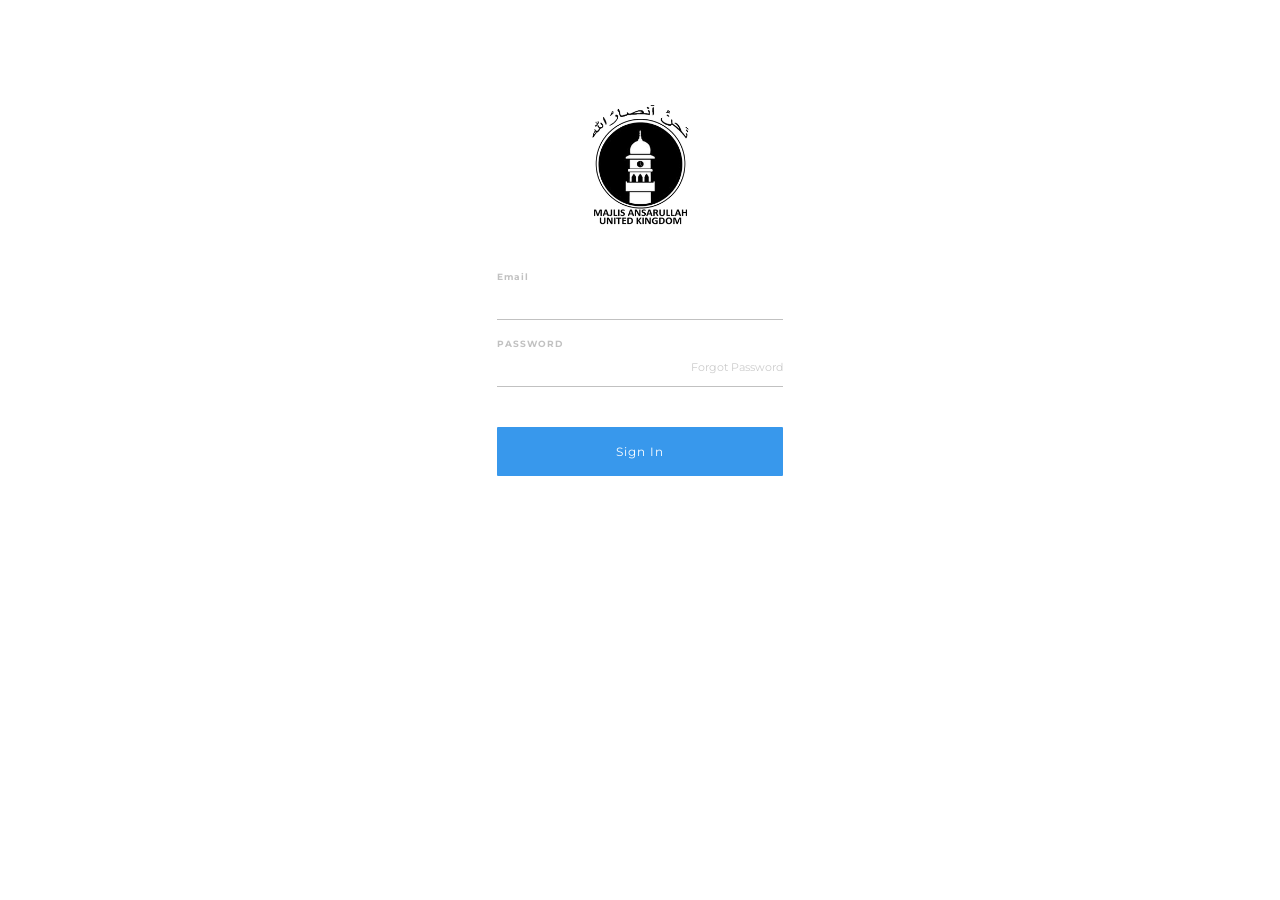
==== commit 3f5667bd: "updated v17-2" ====
--- a/login.html
+++ b/login.html
@@ -17,7 +17,7 @@
     <div class="page-content bg-gradient" id="main-stack" data-scroll="0">
       <div class="body padding">
         <div class="logo-login"></div>
-        <div class="bottom-section padding">
+        <div class="">
           <div class="w-form">
             <form id="login-form" name="login-form" action="" data-redirect="home.html">
               <div>
@@ -61,10 +61,11 @@
   <script type="text/javascript" src="js/jquery.min.js"></script>
   <script type="text/javascript" src="js/framework.js"></script>
   <script type="text/javascript" src="js/scripts.js"></script>
-  <script src="phonegap.js" type="text/javascript"></script>
+  
   <!--<script type="text/javascript" src="cordova.js"></script>
   <script type="text/javascript" src="PushNotification.js"></script>-->
   <script type="text/javascript" src="js/login.js"></script>
+  <!--<script src="phonegap.js" type="text/javascript"></script>-->
   <!--[if lte IE 9]><script src="js/placeholders.min.js"></script><![endif]-->
 </body>
 </html>
--- a/css/styles.css
+++ b/css/styles.css
@@ -95,7 +95,7 @@
 .mobile-wrapper {
   position: relative;
   width: 342px;
-  height: 570px;
+  /*height: 570px;*/
   margin-right: auto;
   margin-left: auto;
   background-color: white;
